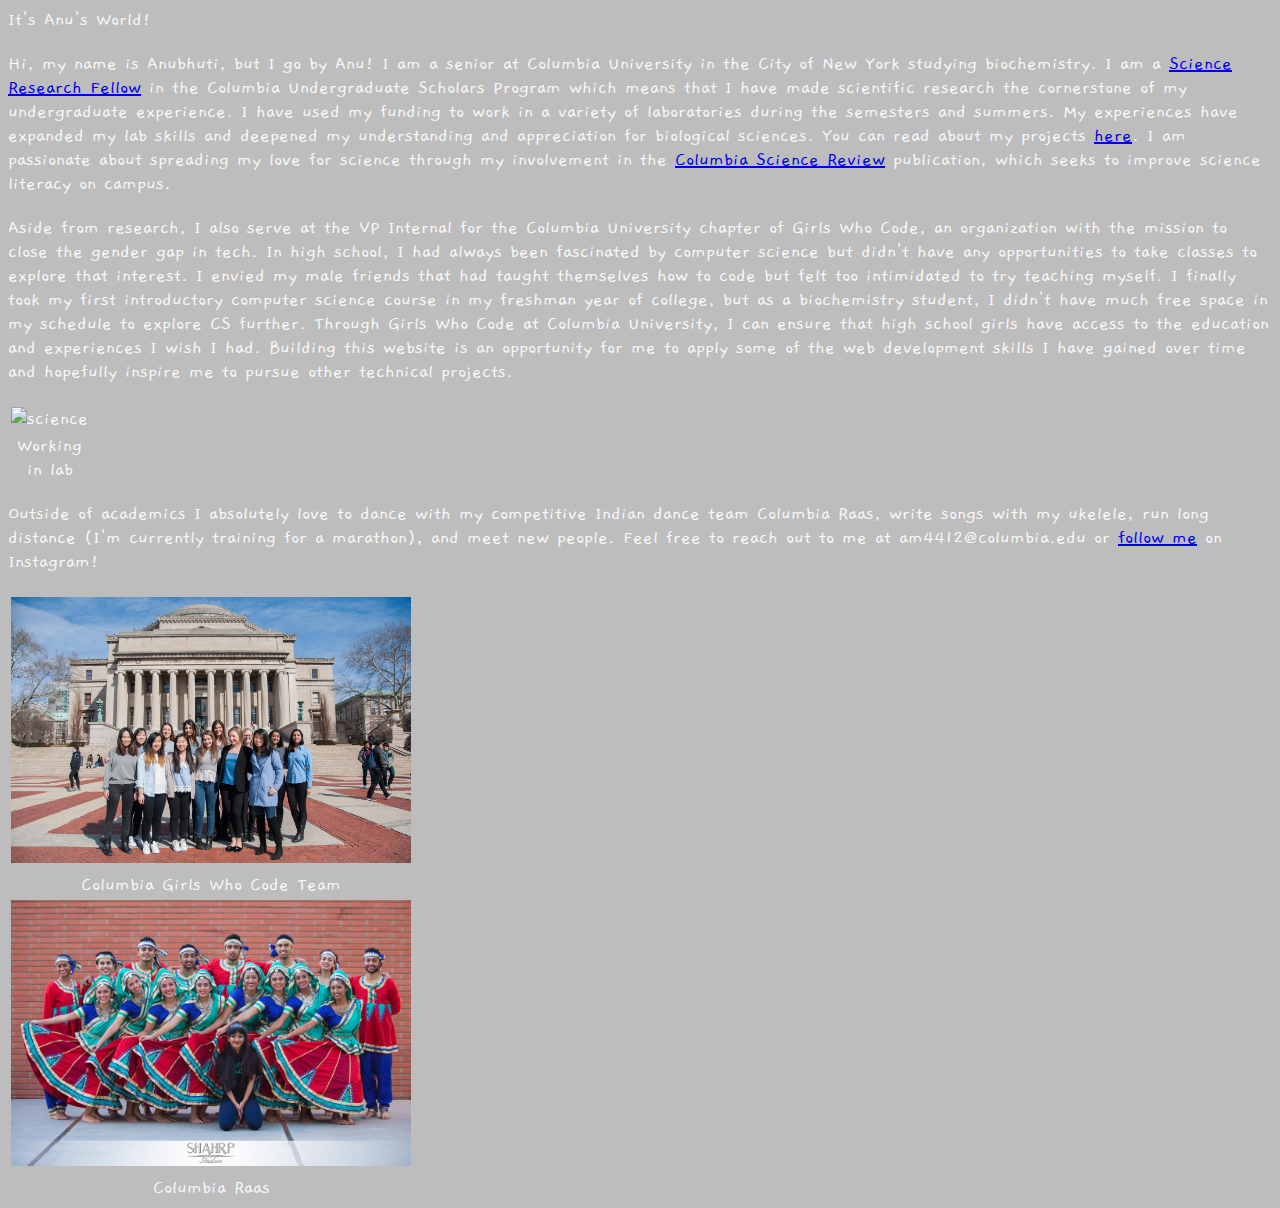
==== about_me.html @ a6f2fb92 "I added images to the about page" ====
<!DOCTYPE html>
<html>
<title>
    it's anu world
</title>

<head>
    <meta name="viewport" content="width=device-width, initial-scale=1, shrink-to-fit=no">
    <!-- tells browser info about data -->
    <link rel="stylesheet" href="https://stackpath.bootstrapcdn.com/bootstrap/4.1.2/css/bootstrap.min.css" integrity="sha384-Smlep5jCw/wG7hdkwQ/Z5nLIefveQRIY9nfy6xoR1uRYBtpZgI6339F5dgvm/e9B"
        crossorigin="anonymous">
    <link href="https://fonts.googleapis.com/css?family=Gaegu" rel="stylesheet">
    <link rel="stylesheet" type="text/css" href="styles/about_me.css">
    <div class="title">
        It's Anu's World! 
    </div>
</head>

<body>
    <div class="about">
        <div class="research">
            <p>Hi, my name is Anubhuti, but I go by Anu! I am a senior at Columbia University in the City of New York studying
                biochemistry. I am a
                <a href="https://www.college.columbia.edu/academics/srf" target="_blank">Science Research Fellow</a> in the Columbia Undergraduate Scholars Program which means that I have made scientific
                research the cornerstone of my undergraduate experience. I have used my funding to work in a variety of laboratories
                during the semesters and summers. My experiences have expanded my lab skills and deepened my understanding
                and appreciation for biological sciences. You can read about my projects
                <a href="projects.html" target="_blank">here</a>. I am passionate about spreading my love for science through my involvement in the
                <a href="https://www.columbiaspectator.com/opinion/2017/10/03/a-case-for-more-science-in-the-core/" target="_blank">Columbia Science Review</a> publication, which seeks to improve science literacy on campus. </p>
        </div>
        <div class="research_pic">
            <table class="image">
                <caption align="bottom">Working in lab</caption>
                <tr>
                    <td>
                        <img style="width: 400px" src="images/science.JPG" alt=science>
                    </td>
                </tr>
        </div>
        <div class="girls_who_code">
            <p> Aside from research, I also serve at the VP Internal for the Columbia University chapter of Girls Who Code, an
                organization with the mission to close the gender gap in tech. In high school, I had always been fascinated
                by computer science but didn&#39;t have any opportunities to take classes to explore that interest. I envied
                my male friends that had taught themselves how to code but felt too intimidated to try teaching myself. I
                finally took my first introductory computer science course in my freshman year of college, but as a biochemistry
                student, I didn&#39;t have much free space in my schedule to explore CS further. Through Girls Who Code at
                Columbia University, I can ensure that high school girls have access to the education and experiences I wish
                I had. Building this website is an opportunity for me to apply some of the web development skills I have
                gained over time and hopefully inspire me to pursue other technical projects.</p>
        </div>
        <div="gwc_eboard_pic">
            <table class="image">
                <caption align="bottom">Columbia Girls Who Code Team</caption>
                <tr>
                    <td>
                        <img style="width:400px" src="images/gwc.jpg" alt=GWC_eboard>
                    </td>
                </tr>
    </div>
    <div class="free_time">
        <p>Outside of academics I absolutely love to dance with my competitive Indian dance team Columbia Raas, write songs
            with my ukelele, run long distance (I'm currently training for a marathon), and meet new people. Feel free to
            reach out to me at am4412@columbia.edu or
            <a href="https://www.instagram.com/anewbooty/?hl=en" target="_blank">follow me</a> on Instagram! </p>
    </div>
    <div class="raas">
        <table class="image">
            <caption align="bottom">Columbia Raas</caption>
            <tr>
                <td>
                    <img style="width:400px" src="images/raas.jpg" alt=raas>
                </td>
            </tr>
    </div>
    </div>
    <script src="https://code.jquery.com/jquery-3.3.1.slim.min.js" integrity="sha384-q8i/X+965DzO0rT7abK41JStQIAqVgRVzpbzo5smXKp4YfRvH+8abtTE1Pi6jizo"
        crossorigin="anonymous"></script>
    <script src="https://cdnjs.cloudflare.com/ajax/libs/popper.js/1.14.3/umd/popper.min.js" integrity="sha384-ZMP7rVo3mIykV+2+9J3UJ46jBk0WLaUAdn689aCwoqbBJiSnjAK/l8WvCWPIPm49"
        crossorigin="anonymous"></script>
    <script src="https://stackpath.bootstrapcdn.com/bootstrap/4.1.2/js/bootstrap.min.js" integrity="sha384-o+RDsa0aLu++PJvFqy8fFScvbHFLtbvScb8AjopnFD+iEQ7wo/CG0xlczd+2O/em"
        crossorigin="anonymous"></script>
</body>

</html>
---- styles/about_me.css ----
head{
    text-align: center;
    font-size: 30px;
}

body {
    font-size: 20px;
    background-color: #BDBDBD;
    color: #F8F8F8;
    text-align: left;
    font-family: 'Gaegu', cursive;
    line-height: 1.2; 
    font-size: 20px
}


.research_pic {
    border-radius: 12%;
    align-items: right;
}
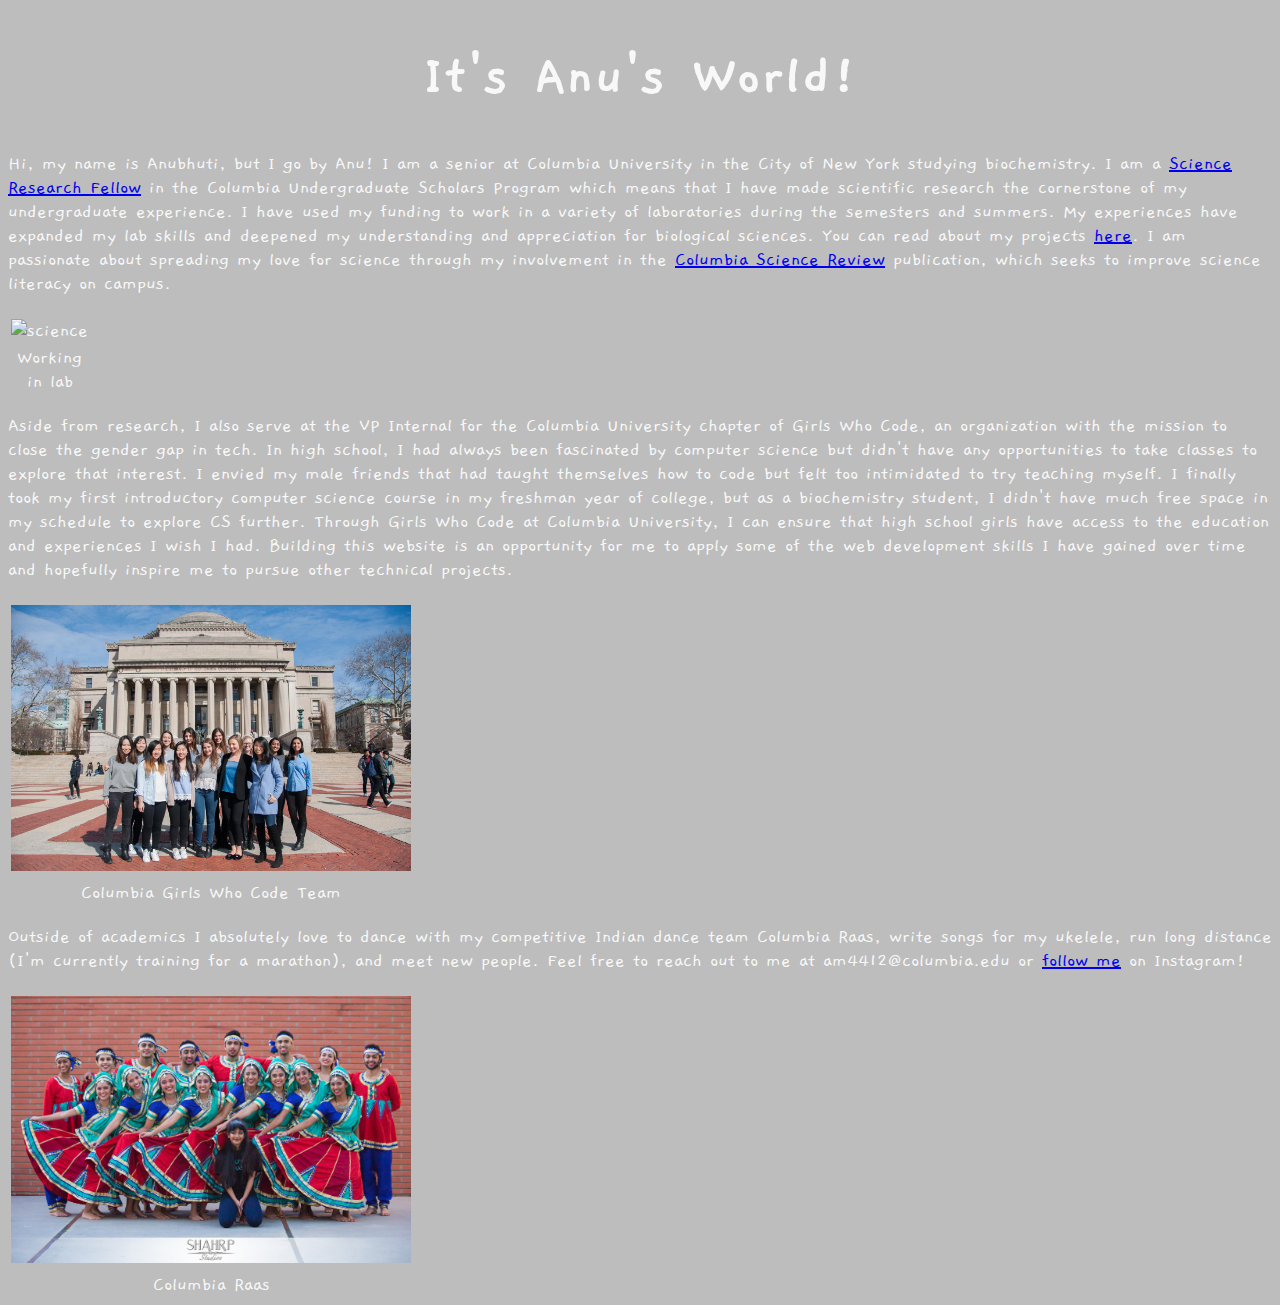
==== commit b4718648: "I formatted images" ====
--- a/about_me.html
+++ b/about_me.html
@@ -12,12 +12,26 @@
     <link href="https://fonts.googleapis.com/css?family=Gaegu" rel="stylesheet">
     <link rel="stylesheet" type="text/css" href="styles/about_me.css">
     <div class="title">
-        It's Anu's World! 
+        <center>
+            <h1>
+                <b>It's Anu's World!</b>
+            </h1>
+        </center>
+
     </div>
 </head>
 
 <body>
     <div class="about">
+        <div class="research_pic">
+            <table class="image">
+                <caption align="bottom">Working in lab</caption>
+                <tr>
+                    <td>
+                        <img style="width: 400px" src="images/science.JPG" class="rounded" alt=science>
+                    </td>
+                </tr>
+        </div>
         <div class="research">
             <p>Hi, my name is Anubhuti, but I go by Anu! I am a senior at Columbia University in the City of New York studying
                 biochemistry. I am a
@@ -28,49 +42,40 @@
                 <a href="projects.html" target="_blank">here</a>. I am passionate about spreading my love for science through my involvement in the
                 <a href="https://www.columbiaspectator.com/opinion/2017/10/03/a-case-for-more-science-in-the-core/" target="_blank">Columbia Science Review</a> publication, which seeks to improve science literacy on campus. </p>
         </div>
-        <div class="research_pic">
-            <table class="image">
-                <caption align="bottom">Working in lab</caption>
-                <tr>
-                    <td>
-                        <img style="width: 400px" src="images/science.JPG" alt=science>
-                    </td>
-                </tr>
-        </div>
-        <div class="girls_who_code">
-            <p> Aside from research, I also serve at the VP Internal for the Columbia University chapter of Girls Who Code, an
-                organization with the mission to close the gender gap in tech. In high school, I had always been fascinated
-                by computer science but didn&#39;t have any opportunities to take classes to explore that interest. I envied
-                my male friends that had taught themselves how to code but felt too intimidated to try teaching myself. I
-                finally took my first introductory computer science course in my freshman year of college, but as a biochemistry
-                student, I didn&#39;t have much free space in my schedule to explore CS further. Through Girls Who Code at
-                Columbia University, I can ensure that high school girls have access to the education and experiences I wish
-                I had. Building this website is an opportunity for me to apply some of the web development skills I have
-                gained over time and hopefully inspire me to pursue other technical projects.</p>
-        </div>
-        <div="gwc_eboard_pic">
+        <div class="gwc_eboard_pic">
             <table class="image">
                 <caption align="bottom">Columbia Girls Who Code Team</caption>
                 <tr>
                     <td>
-                        <img style="width:400px" src="images/gwc.jpg" alt=GWC_eboard>
+                        <img style="width:400px" src="images/gwc.jpg" class="rounded" alt=GWC_eboard>
                     </td>
                 </tr>
     </div>
-    <div class="free_time">
-        <p>Outside of academics I absolutely love to dance with my competitive Indian dance team Columbia Raas, write songs
-            with my ukelele, run long distance (I'm currently training for a marathon), and meet new people. Feel free to
-            reach out to me at am4412@columbia.edu or
-            <a href="https://www.instagram.com/anewbooty/?hl=en" target="_blank">follow me</a> on Instagram! </p>
+    <div class="girls_who_code">
+        <p> Aside from research, I also serve at the VP Internal for the Columbia University chapter of Girls Who Code, an organization
+            with the mission to close the gender gap in tech. In high school, I had always been fascinated by computer science
+            but didn&#39;t have any opportunities to take classes to explore that interest. I envied my male friends that
+            had taught themselves how to code but felt too intimidated to try teaching myself. I finally took my first introductory
+            computer science course in my freshman year of college, but as a biochemistry student, I didn&#39;t have much
+            free space in my schedule to explore CS further. Through Girls Who Code at Columbia University, I can ensure
+            that high school girls have access to the education and experiences I wish I had. Building this website is an
+            opportunity for me to apply some of the web development skills I have gained over time and hopefully inspire
+            me to pursue other technical projects.</p>
     </div>
     <div class="raas">
         <table class="image">
             <caption align="bottom">Columbia Raas</caption>
             <tr>
                 <td>
-                    <img style="width:400px" src="images/raas.jpg" alt=raas>
+                    <img style="width:400px" src="images/raas.jpg" class="rounded" alt=raas>
                 </td>
             </tr>
+    </div>
+    <div class="free_time">
+        <p>Outside of academics I absolutely love to dance with my competitive Indian dance team Columbia Raas, write songs
+            for my ukelele, run long distance (I'm currently training for a marathon), and meet new people. Feel free to
+            reach out to me at am4412@columbia.edu or
+            <a href="https://www.instagram.com/anewbooty/?hl=en" target="_blank">follow me</a> on Instagram! </p>
     </div>
     </div>
     <script src="https://code.jquery.com/jquery-3.3.1.slim.min.js" integrity="sha384-q8i/X+965DzO0rT7abK41JStQIAqVgRVzpbzo5smXKp4YfRvH+8abtTE1Pi6jizo"
--- a/styles/about_me.css
+++ b/styles/about_me.css
@@ -1,4 +1,4 @@
-head{
+.title{
     text-align: center;
     font-size: 30px;
 }
@@ -14,7 +14,6 @@
 }
 
 
-.research_pic {
-    border-radius: 12%;
-    align-items: right;
+.image {
+    vertical-align: right;
 }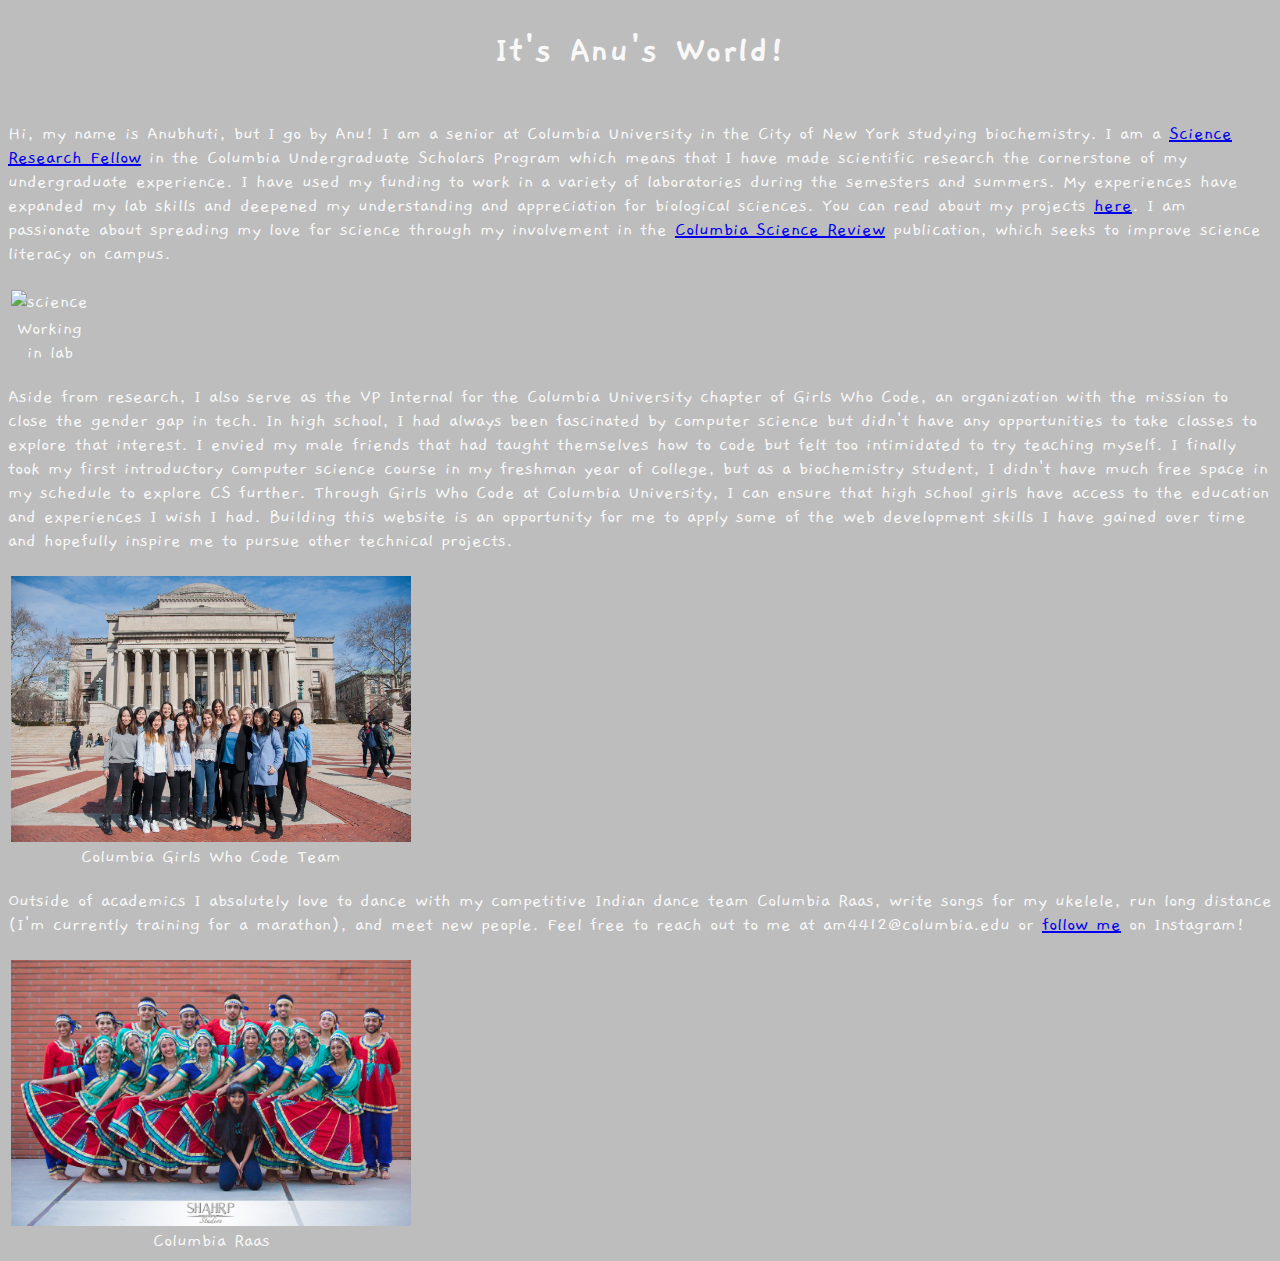
==== commit 6da15c9c: "fixed images" ====
--- a/about_me.html
+++ b/about_me.html
@@ -22,37 +22,36 @@
 </head>
 
 <body>
-    <div class="about">
-        <div class="research_pic">
-            <table class="image">
-                <caption align="bottom">Working in lab</caption>
-                <tr>
-                    <td>
-                        <img style="width: 400px" src="images/science.JPG" class="rounded" alt=science>
-                    </td>
-                </tr>
-        </div>
-        <div class="research">
-            <p>Hi, my name is Anubhuti, but I go by Anu! I am a senior at Columbia University in the City of New York studying
-                biochemistry. I am a
-                <a href="https://www.college.columbia.edu/academics/srf" target="_blank">Science Research Fellow</a> in the Columbia Undergraduate Scholars Program which means that I have made scientific
-                research the cornerstone of my undergraduate experience. I have used my funding to work in a variety of laboratories
-                during the semesters and summers. My experiences have expanded my lab skills and deepened my understanding
-                and appreciation for biological sciences. You can read about my projects
-                <a href="projects.html" target="_blank">here</a>. I am passionate about spreading my love for science through my involvement in the
-                <a href="https://www.columbiaspectator.com/opinion/2017/10/03/a-case-for-more-science-in-the-core/" target="_blank">Columbia Science Review</a> publication, which seeks to improve science literacy on campus. </p>
-        </div>
-        <div class="gwc_eboard_pic">
-            <table class="image">
-                <caption align="bottom">Columbia Girls Who Code Team</caption>
-                <tr>
-                    <td>
-                        <img style="width:400px" src="images/gwc.jpg" class="rounded" alt=GWC_eboard>
-                    </td>
-                </tr>
+    <div class="image">
+        <table class="image_table">
+            <caption align="bottom">Working in lab</caption>
+            <tr>
+                <td>
+                    <img style="width: 400px" src="images/science.JPG" class="rounded" alt=science>
+                </td>
+            </tr>
+    </div>
+    <div class="research">
+        <p>Hi, my name is Anubhuti, but I go by Anu! I am a senior at Columbia University in the City of New York studying biochemistry.
+            I am a
+            <a href="https://www.college.columbia.edu/academics/srf" target="_blank">Science Research Fellow</a> in the Columbia Undergraduate Scholars Program which means that I have made scientific
+            research the cornerstone of my undergraduate experience. I have used my funding to work in a variety of laboratories
+            during the semesters and summers. My experiences have expanded my lab skills and deepened my understanding and
+            appreciation for biological sciences. You can read about my projects
+            <a href="projects.html" target="_blank">here</a>. I am passionate about spreading my love for science through my involvement in the
+            <a href="https://www.columbiaspectator.com/opinion/2017/10/03/a-case-for-more-science-in-the-core/" target="_blank">Columbia Science Review</a> publication, which seeks to improve science literacy on campus. </p>
+    </div>
+    <div class="image">
+        <table class="image_table">
+            <caption align="bottom">Columbia Girls Who Code Team</caption>
+            <tr>
+                <td>
+                    <img style="width:400px" src="images/gwc.jpg" class="rounded" alt=GWC_eboard>
+                </td>
+            </tr>
     </div>
     <div class="girls_who_code">
-        <p> Aside from research, I also serve at the VP Internal for the Columbia University chapter of Girls Who Code, an organization
+        <p> Aside from research, I also serve as the VP Internal for the Columbia University chapter of Girls Who Code, an organization
             with the mission to close the gender gap in tech. In high school, I had always been fascinated by computer science
             but didn&#39;t have any opportunities to take classes to explore that interest. I envied my male friends that
             had taught themselves how to code but felt too intimidated to try teaching myself. I finally took my first introductory
@@ -62,8 +61,8 @@
             opportunity for me to apply some of the web development skills I have gained over time and hopefully inspire
             me to pursue other technical projects.</p>
     </div>
-    <div class="raas">
-        <table class="image">
+    <div class="image">
+        <table class="image_table">
             <caption align="bottom">Columbia Raas</caption>
             <tr>
                 <td>
@@ -77,7 +76,7 @@
             reach out to me at am4412@columbia.edu or
             <a href="https://www.instagram.com/anewbooty/?hl=en" target="_blank">follow me</a> on Instagram! </p>
     </div>
-    </div>
+
     <script src="https://code.jquery.com/jquery-3.3.1.slim.min.js" integrity="sha384-q8i/X+965DzO0rT7abK41JStQIAqVgRVzpbzo5smXKp4YfRvH+8abtTE1Pi6jizo"
         crossorigin="anonymous"></script>
     <script src="https://cdnjs.cloudflare.com/ajax/libs/popper.js/1.14.3/umd/popper.min.js" integrity="sha384-ZMP7rVo3mIykV+2+9J3UJ46jBk0WLaUAdn689aCwoqbBJiSnjAK/l8WvCWPIPm49"
--- a/styles/about_me.css
+++ b/styles/about_me.css
@@ -1,19 +1,19 @@
-.title{
-    text-align: center;
-    font-size: 30px;
-}
 
 body {
     font-size: 20px;
     background-color: #BDBDBD;
     color: #F8F8F8;
-    text-align: left;
     font-family: 'Gaegu', cursive;
     line-height: 1.2; 
     font-size: 20px
+    
 }
 
+img{
+    vertical-align: middle;
 
-.image {
-    vertical-align: right;
+}
+
+p{
+    display: inline-block;
 }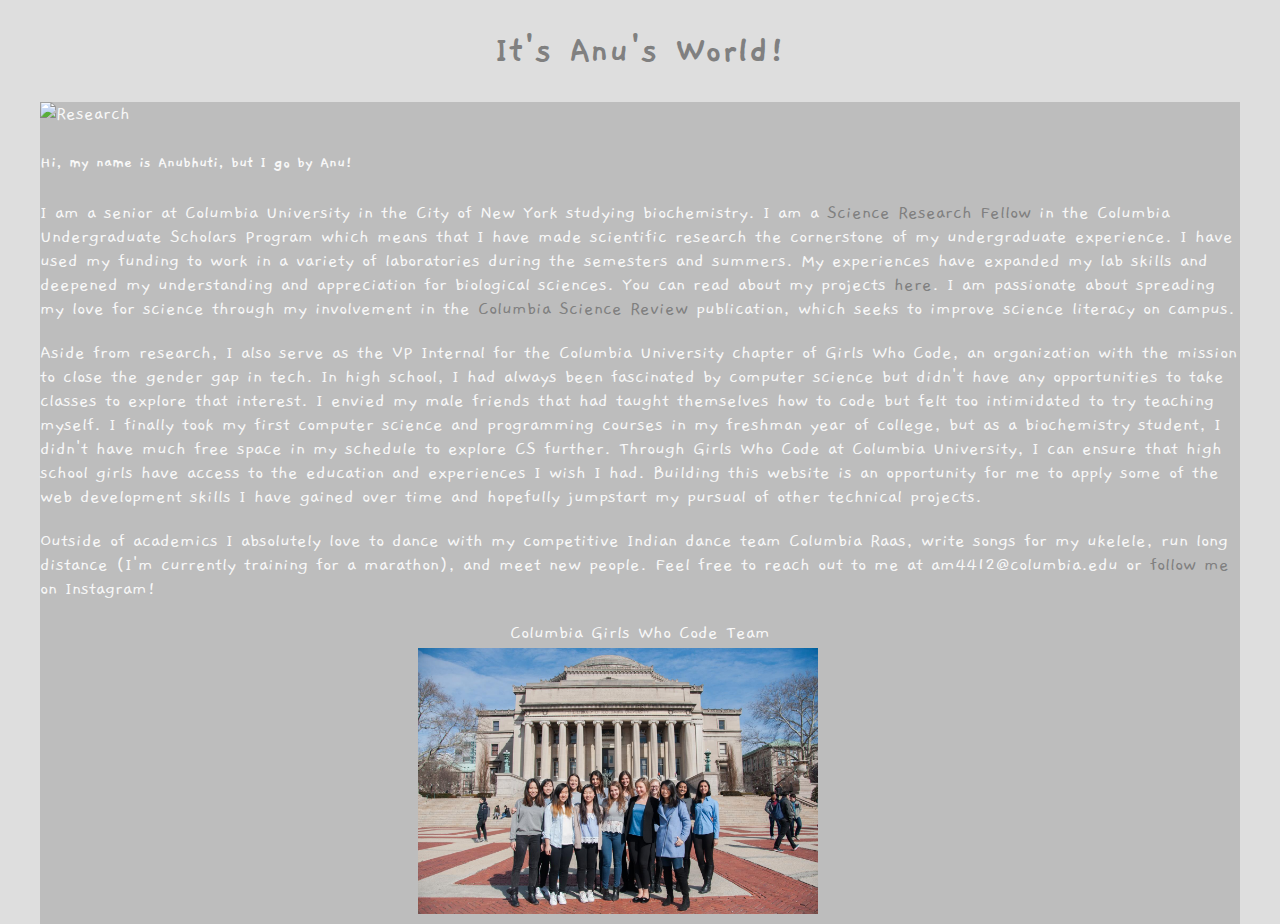
==== commit d6b87c33: "I made changesgit status" ====
--- a/about_me.html
+++ b/about_me.html
@@ -22,67 +22,47 @@
 </head>
 
 <body>
-    <div class="image">
-        <table class="image_table">
-            <caption align="bottom">Working in lab</caption>
-            <tr>
-                <td>
-                    <img style="width: 400px" src="images/science.JPG" class="rounded" alt=science>
-                </td>
-            </tr>
-    </div>
-    <div class="research">
-        <p>Hi, my name is Anubhuti, but I go by Anu! I am a senior at Columbia University in the City of New York studying biochemistry.
-            I am a
-            <a href="https://www.college.columbia.edu/academics/srf" target="_blank">Science Research Fellow</a> in the Columbia Undergraduate Scholars Program which means that I have made scientific
-            research the cornerstone of my undergraduate experience. I have used my funding to work in a variety of laboratories
-            during the semesters and summers. My experiences have expanded my lab skills and deepened my understanding and
-            appreciation for biological sciences. You can read about my projects
-            <a href="projects.html" target="_blank">here</a>. I am passionate about spreading my love for science through my involvement in the
-            <a href="https://www.columbiaspectator.com/opinion/2017/10/03/a-case-for-more-science-in-the-core/" target="_blank">Columbia Science Review</a> publication, which seeks to improve science literacy on campus. </p>
-    </div>
-    <div class="image">
-        <table class="image_table">
-            <caption align="bottom">Columbia Girls Who Code Team</caption>
-            <tr>
-                <td>
-                    <img style="width:400px" src="images/gwc.jpg" class="rounded" alt=GWC_eboard>
-                </td>
-            </tr>
-    </div>
-    <div class="girls_who_code">
-        <p> Aside from research, I also serve as the VP Internal for the Columbia University chapter of Girls Who Code, an organization
-            with the mission to close the gender gap in tech. In high school, I had always been fascinated by computer science
-            but didn&#39;t have any opportunities to take classes to explore that interest. I envied my male friends that
-            had taught themselves how to code but felt too intimidated to try teaching myself. I finally took my first introductory
-            computer science course in my freshman year of college, but as a biochemistry student, I didn&#39;t have much
-            free space in my schedule to explore CS further. Through Girls Who Code at Columbia University, I can ensure
-            that high school girls have access to the education and experiences I wish I had. Building this website is an
-            opportunity for me to apply some of the web development skills I have gained over time and hopefully inspire
-            me to pursue other technical projects.</p>
-    </div>
-    <div class="image">
-        <table class="image_table">
-            <caption align="bottom">Columbia Raas</caption>
-            <tr>
-                <td>
-                    <img style="width:400px" src="images/raas.jpg" class="rounded" alt=raas>
-                </td>
-            </tr>
-    </div>
-    <div class="free_time">
-        <p>Outside of academics I absolutely love to dance with my competitive Indian dance team Columbia Raas, write songs
-            for my ukelele, run long distance (I'm currently training for a marathon), and meet new people. Feel free to
-            reach out to me at am4412@columbia.edu or
-            <a href="https://www.instagram.com/anewbooty/?hl=en" target="_blank">follow me</a> on Instagram! </p>
-    </div>
-
-    <script src="https://code.jquery.com/jquery-3.3.1.slim.min.js" integrity="sha384-q8i/X+965DzO0rT7abK41JStQIAqVgRVzpbzo5smXKp4YfRvH+8abtTE1Pi6jizo"
-        crossorigin="anonymous"></script>
-    <script src="https://cdnjs.cloudflare.com/ajax/libs/popper.js/1.14.3/umd/popper.min.js" integrity="sha384-ZMP7rVo3mIykV+2+9J3UJ46jBk0WLaUAdn689aCwoqbBJiSnjAK/l8WvCWPIPm49"
-        crossorigin="anonymous"></script>
-    <script src="https://stackpath.bootstrapcdn.com/bootstrap/4.1.2/js/bootstrap.min.js" integrity="sha384-o+RDsa0aLu++PJvFqy8fFScvbHFLtbvScb8AjopnFD+iEQ7wo/CG0xlczd+2O/em"
-        crossorigin="anonymous"></script>
+        <div class="row">
+                <div class="card text-justify" style="width: 100%;">
+                    <img class="card-img-top" src="images/science.JPG" alt="Research">
+                    <div class="card-body">
+                        <h5 class="card-title">Hi, my name is Anubhuti, but I go by Anu! </h5>
+                        <p class="card-text">  I am a senior at Columbia University in the City of New York studying biochemistry.
+                                I am a
+                                <a href="https://www.college.columbia.edu/academics/srf" target="_blank">Science Research Fellow</a> in the Columbia Undergraduate Scholars Program which means that I have made scientific
+                                research the cornerstone of my undergraduate experience. I have used my funding to work in a variety of laboratories
+                                during the semesters and summers. My experiences have expanded my lab skills and deepened my understanding and
+                                appreciation for biological sciences. You can read about my projects
+                                <a href="projects.html" target="_blank">here</a>. I am passionate about spreading my love for science through my involvement in the
+                                <a href="https://www.columbiaspectator.com/opinion/2017/10/03/a-case-for-more-science-in-the-core/" target="_blank">Columbia Science Review</a> publication, which seeks to improve science literacy on campus.
+                        </p>
+                        <p> Aside from research, I also serve as the VP Internal for the Columbia University chapter of Girls Who Code, an organization
+                                with the mission to close the gender gap in tech. In high school, I had always been fascinated by computer science
+                                but didn&#39;t have any opportunities to take classes to explore that interest. I envied my male friends that
+                                had taught themselves how to code but felt too intimidated to try teaching myself. I finally took my first
+                                computer science and programming courses in my freshman year of college, but as a biochemistry student, I didn&#39;t have much
+                                free space in my schedule to explore CS further. Through Girls Who Code at Columbia University, I can ensure
+                                that high school girls have access to the education and experiences I wish I had. Building this website is an
+                                opportunity for me to apply some of the web development skills I have gained over time and hopefully jumpstart
+                                my pursual of other technical projects.
+                        </p>
+                        <div class="image">
+                                <table class="image_table">
+                                    <caption align="justify">Columbia Girls Who Code Team</caption>
+                                    <tr>
+                                        <td>
+                                            <img style="width:400px" src="images/gwc.jpg" class="rounded" alt=GWC_eboard>
+                                        </td>
+                                    </tr>
+                            </div>
+                         <p>Outside of academics I absolutely love to dance with my competitive Indian dance team Columbia Raas, write songs
+                                        for my ukelele, run long distance (I'm currently training for a marathon), and meet new people. Feel free to
+                                        reach out to me at am4412@columbia.edu or
+                                        <a href="https://www.instagram.com/anewbooty/?hl=en" target="_blank">follow me</a> on Instagram! 
+                        </p>
+                    </div>
+        
+                </div>
 </body>
 
 </html>--- a/styles/about_me.css
+++ b/styles/about_me.css
@@ -1,19 +1,51 @@
-
 body {
     font-size: 20px;
-    background-color: #BDBDBD;
-    color: #F8F8F8;
+    background-color:#dedede;
+    color: grey;
     font-family: 'Gaegu', cursive;
     line-height: 1.2; 
     font-size: 20px
     
 }
 
-img{
-    vertical-align: middle;
+.image_table{
+	width: 450px;
+	margin: 0 auto; 
+}
+
+body{
+    font-family: 'Gaegu', cursive;
+    line-height: 1.2; 
+	text-align: left;
+	width: 1200px;
+	margin: 0 auto; 
 
 }
+.card{
+    float: right; 
+    color: #F8F8F8;
+    background-color: #BDBDBD;
+}
 
-p{
-    display: inline-block;
+
+a:link{
+	color: grey;
+    text-decoration: none;
+}
+
+a:visited{
+	color: grey;
+	text-decoration: none;
+}
+
+a:hover{
+	color: #F8F8F8;
+	text-decoration: none;
+	background-color: #BDBDBD;
+}
+
+a:active{
+	color: grey;
+	text-decoration: none;
+	background-color: #BDBDBD;
 }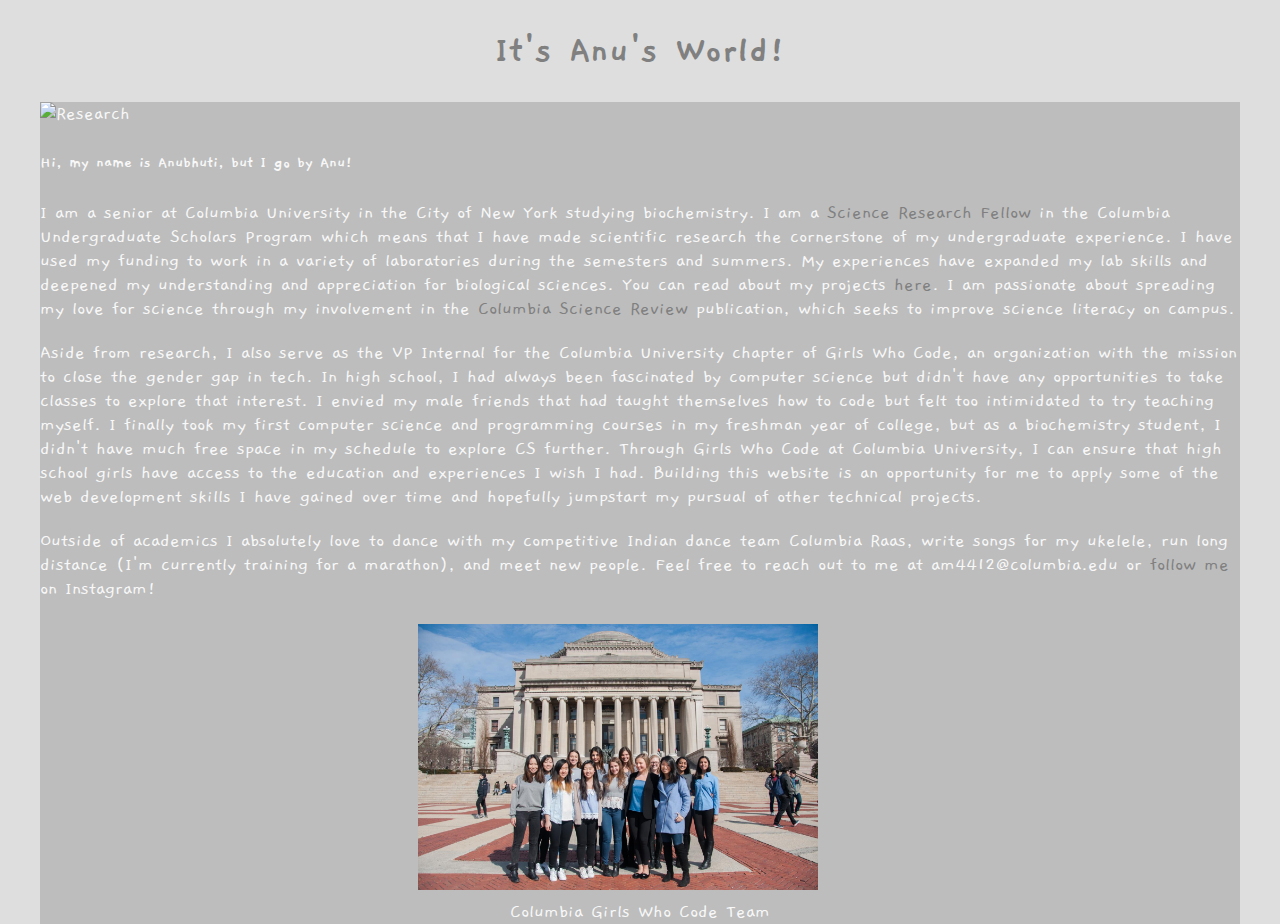
==== commit 8e0081ee: "changes" ====
--- a/about_me.html
+++ b/about_me.html
@@ -12,7 +12,7 @@
     <link href="https://fonts.googleapis.com/css?family=Gaegu" rel="stylesheet">
     <link rel="stylesheet" type="text/css" href="styles/about_me.css">
     <div class="title">
-        <center>
+        <center>  
             <h1>
                 <b>It's Anu's World!</b>
             </h1>
@@ -22,9 +22,10 @@
 </head>
 
 <body>
+      
         <div class="row">
                 <div class="card text-justify" style="width: 100%;">
-                    <img class="card-img-top" src="images/science.JPG" alt="Research">
+                    <img class="card-img-top" src="images/anu.JPG" alt="Research">
                     <div class="card-body">
                         <h5 class="card-title">Hi, my name is Anubhuti, but I go by Anu! </h5>
                         <p class="card-text">  I am a senior at Columbia University in the City of New York studying biochemistry.
@@ -48,7 +49,8 @@
                         </p>
                         <div class="image">
                                 <table class="image_table">
-                                    <caption align="justify">Columbia Girls Who Code Team</caption>
+                                    <div class="caption"><caption align="bottom">Columbia Girls Who Code Team</caption></div>
+                                    
                                     <tr>
                                         <td>
                                             <img style="width:400px" src="images/gwc.jpg" class="rounded" alt=GWC_eboard>
--- a/styles/about_me.css
+++ b/styles/about_me.css
@@ -8,9 +8,11 @@
     
 }
 
+
 .image_table{
 	width: 450px;
 	margin: 0 auto; 
+	text-align: left;
 }
 
 body{
@@ -48,4 +50,4 @@
 	color: grey;
 	text-decoration: none;
 	background-color: #BDBDBD;
-}+}
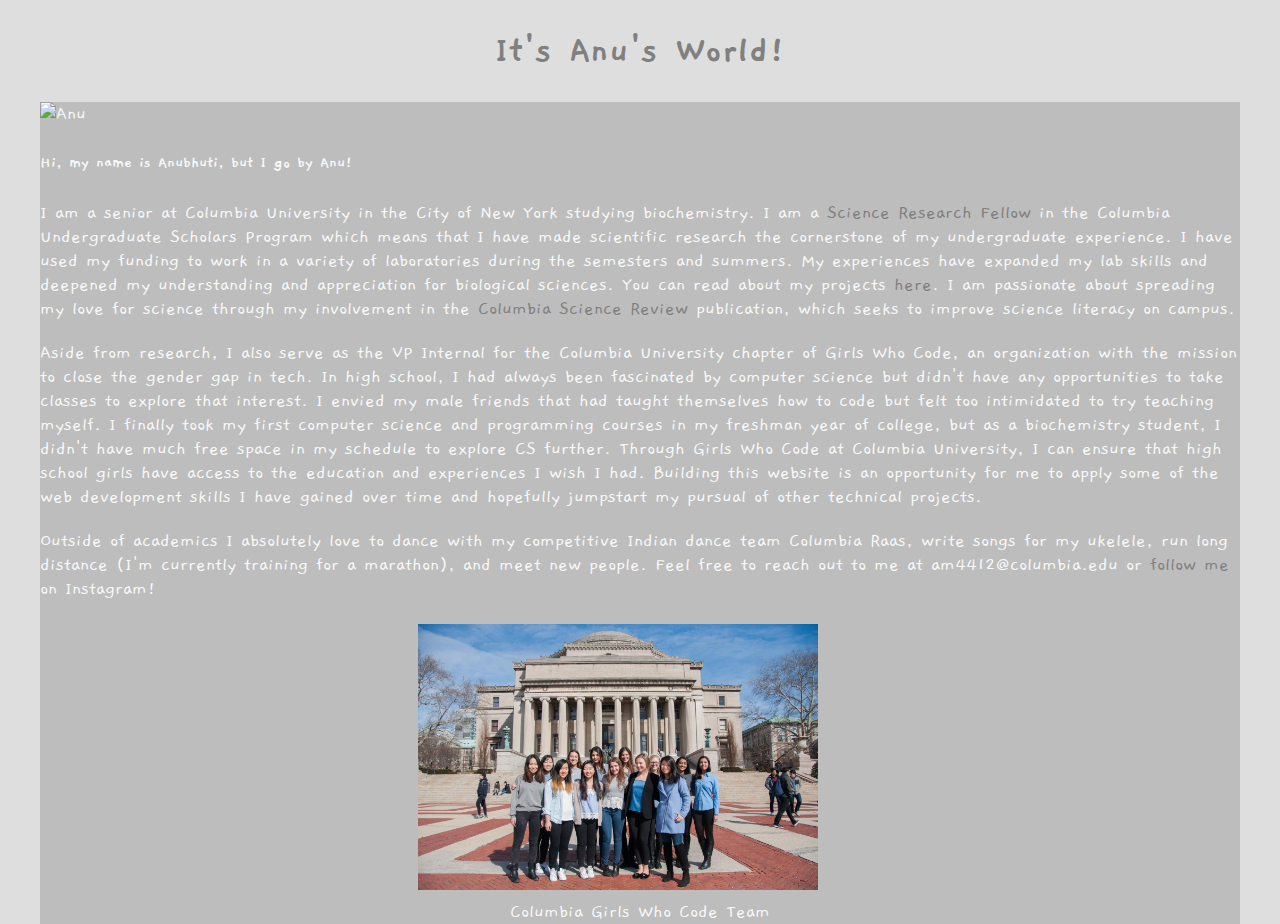
==== commit 44908e83: "change" ====
--- a/about_me.html
+++ b/about_me.html
@@ -25,7 +25,7 @@
       
         <div class="row">
                 <div class="card text-justify" style="width: 100%;">
-                    <img class="card-img-top" src="images/anu.JPG" alt="Research">
+                    <img class="card-img-top" src="images/anu.JPG" alt="Anu">
                     <div class="card-body">
                         <h5 class="card-title">Hi, my name is Anubhuti, but I go by Anu! </h5>
                         <p class="card-text">  I am a senior at Columbia University in the City of New York studying biochemistry.
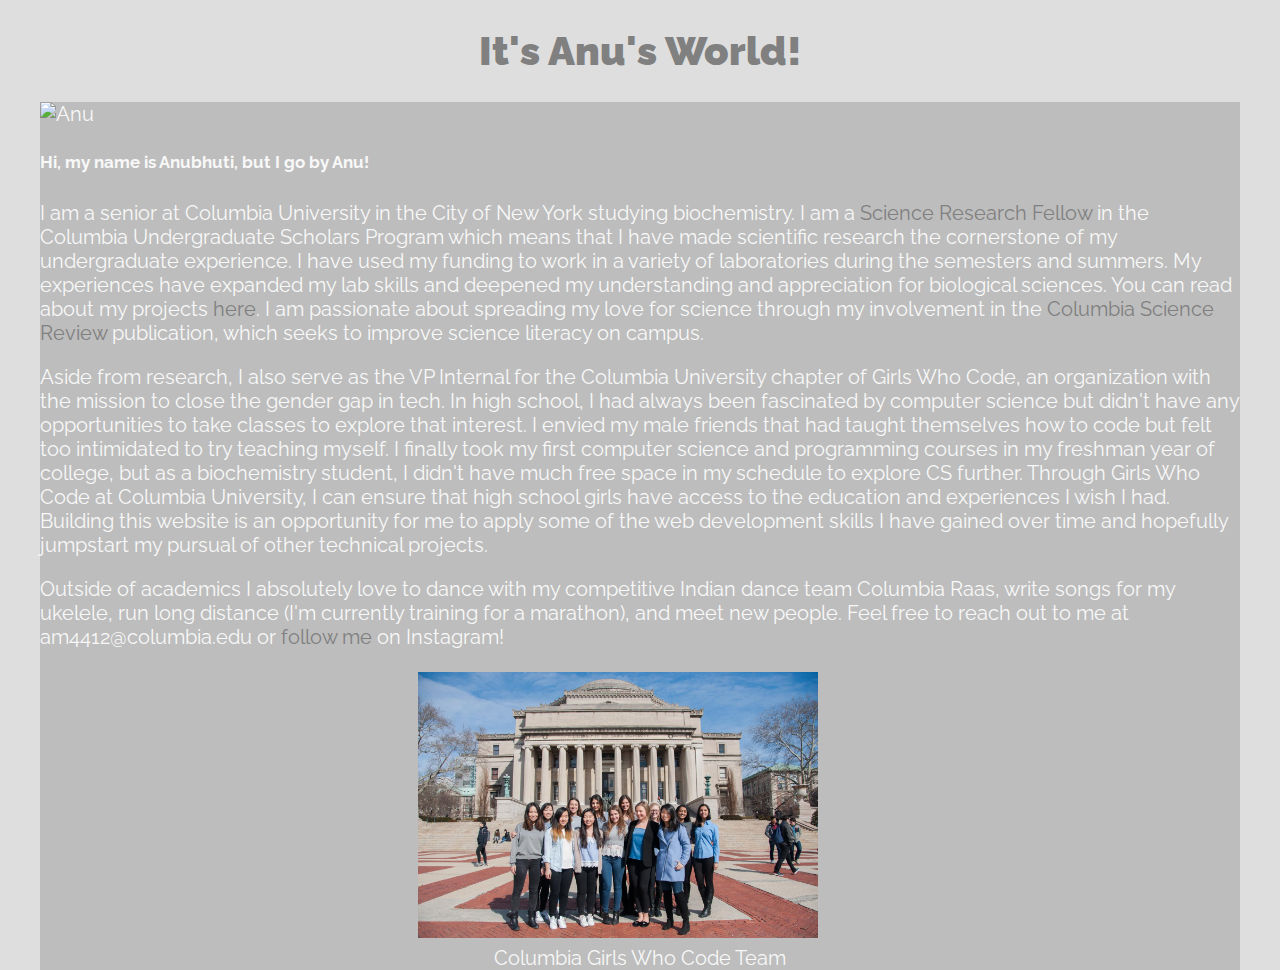
==== commit b0ef973c: "many changes" ====
--- a/about_me.html
+++ b/about_me.html
@@ -9,7 +9,7 @@
     <!-- tells browser info about data -->
     <link rel="stylesheet" href="https://stackpath.bootstrapcdn.com/bootstrap/4.1.2/css/bootstrap.min.css" integrity="sha384-Smlep5jCw/wG7hdkwQ/Z5nLIefveQRIY9nfy6xoR1uRYBtpZgI6339F5dgvm/e9B"
         crossorigin="anonymous">
-    <link href="https://fonts.googleapis.com/css?family=Gaegu" rel="stylesheet">
+    <link href="https://fonts.googleapis.com/css?family=Nanum+Gothic|Oxygen|Raleway" rel="stylesheet">
     <link rel="stylesheet" type="text/css" href="styles/about_me.css">
     <div class="title">
         <center>  
--- a/styles/about_me.css
+++ b/styles/about_me.css
@@ -2,9 +2,6 @@
     font-size: 20px;
     background-color:#dedede;
     color: grey;
-    font-family: 'Gaegu', cursive;
-    line-height: 1.2; 
-    font-size: 20px
     
 }
 
@@ -15,8 +12,12 @@
 	text-align: left;
 }
 
+.caption{
+	font-size:0.5em;
+}
+
 body{
-    font-family: 'Gaegu', cursive;
+    font-family: 'Raleway', cursive;
     line-height: 1.2; 
 	text-align: left;
 	width: 1200px;
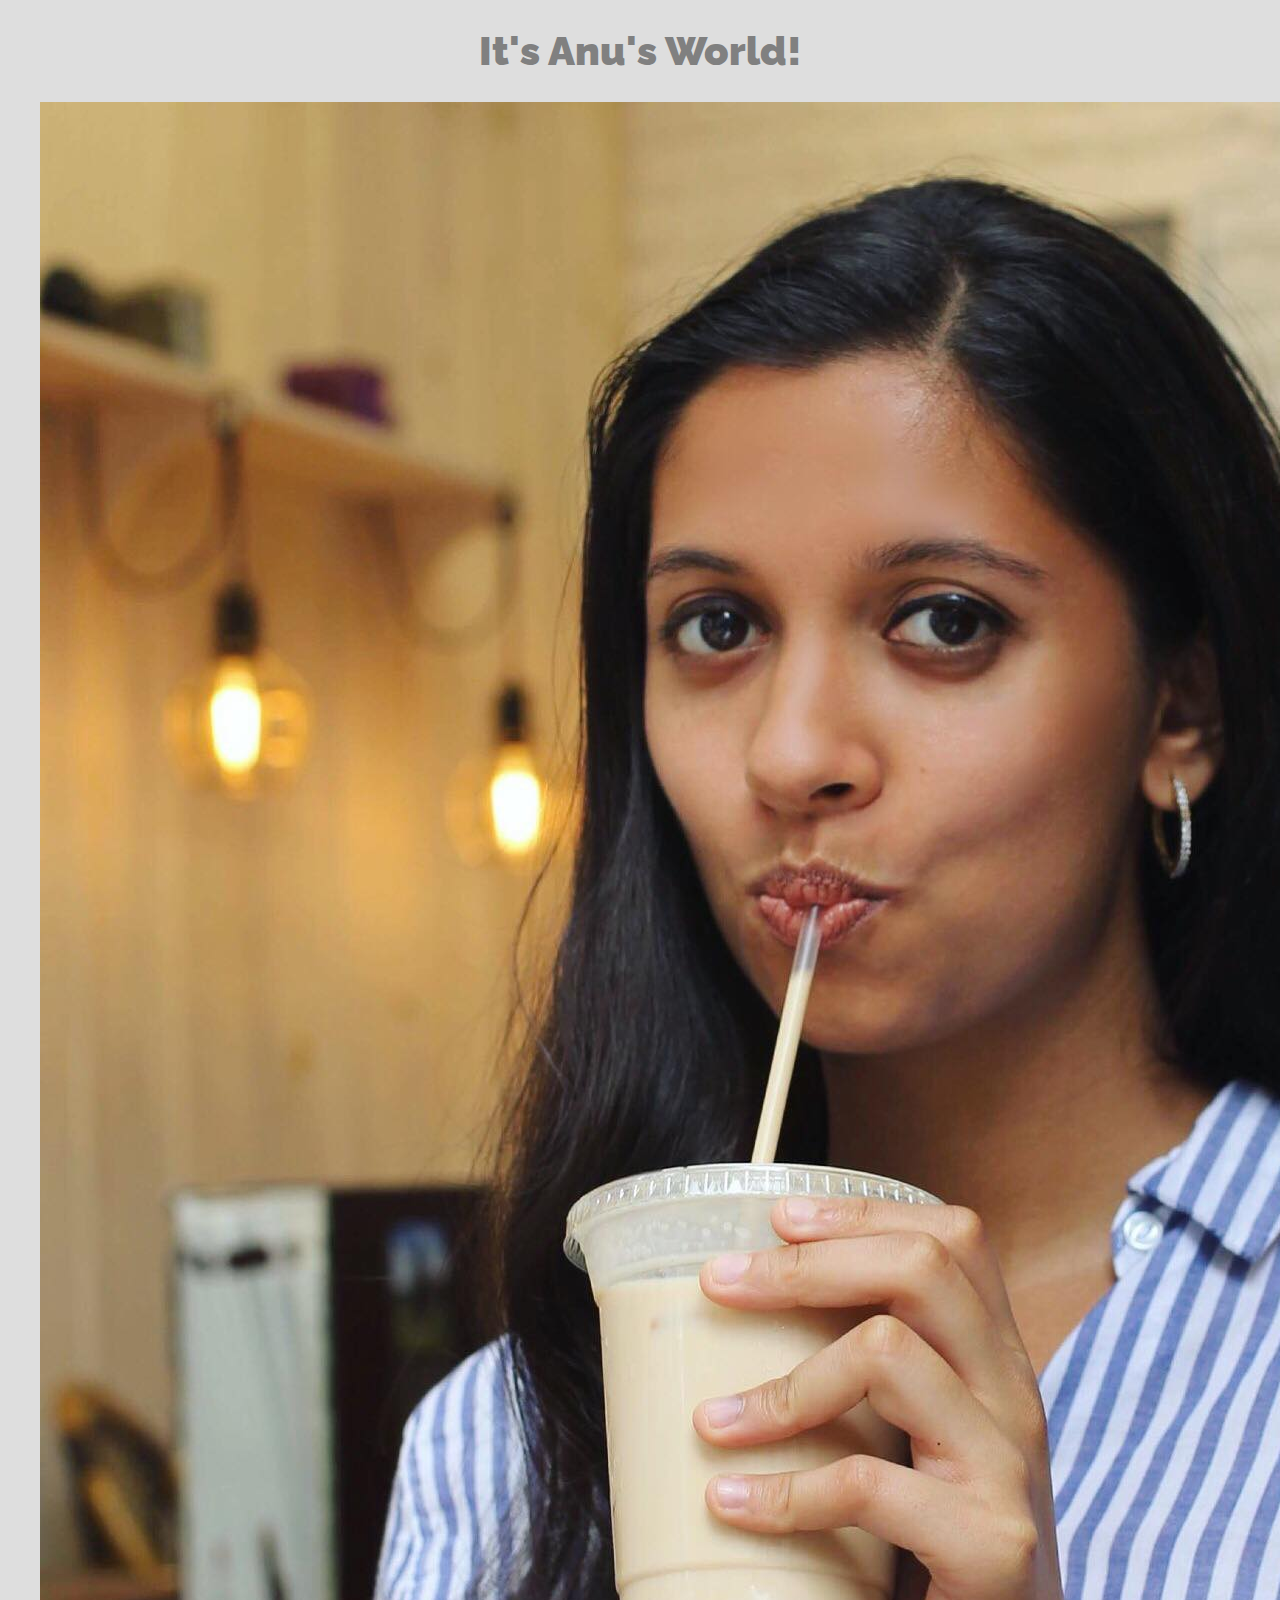
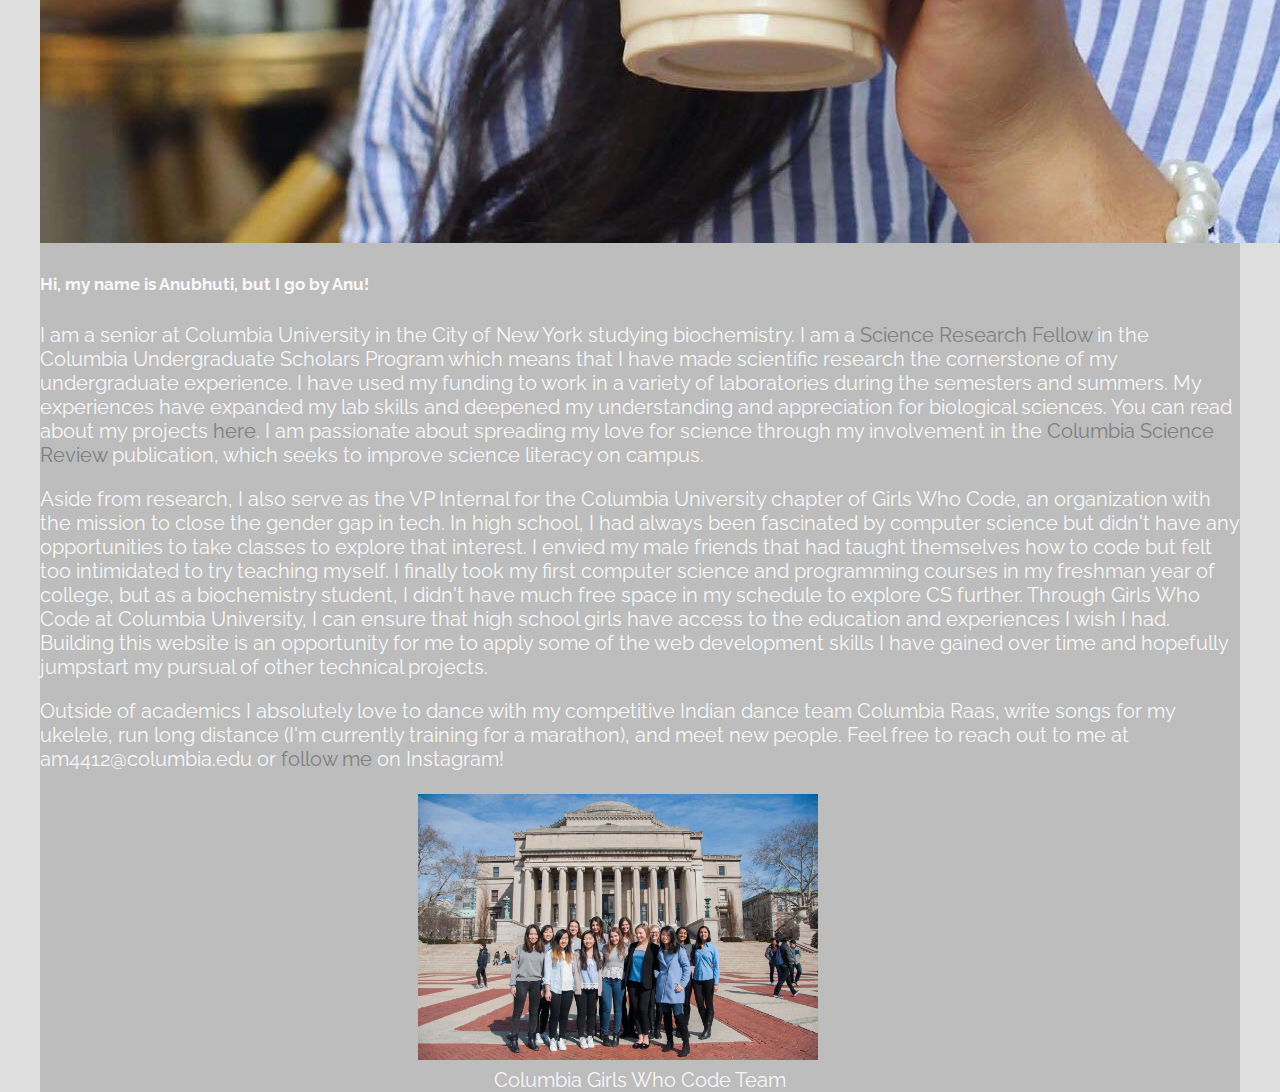
==== commit 42d587eb: "hi" ====
--- a/about_me.html
+++ b/about_me.html
@@ -25,7 +25,7 @@
       
         <div class="row">
                 <div class="card text-justify" style="width: 100%;">
-                    <img class="card-img-top" src="images/anu.JPG" alt="Anu">
+                    <img class="card-img-top" src="images/anu.jpg" alt="Anu">
                     <div class="card-body">
                         <h5 class="card-title">Hi, my name is Anubhuti, but I go by Anu! </h5>
                         <p class="card-text">  I am a senior at Columbia University in the City of New York studying biochemistry.
--- a/styles/about_me.css
+++ b/styles/about_me.css
@@ -2,7 +2,6 @@
     font-size: 20px;
     background-color:#dedede;
     color: grey;
-    
 }
 
 
@@ -10,10 +9,6 @@
 	width: 450px;
 	margin: 0 auto; 
 	text-align: left;
-}
-
-.caption{
-	font-size:0.5em;
 }
 
 body{
